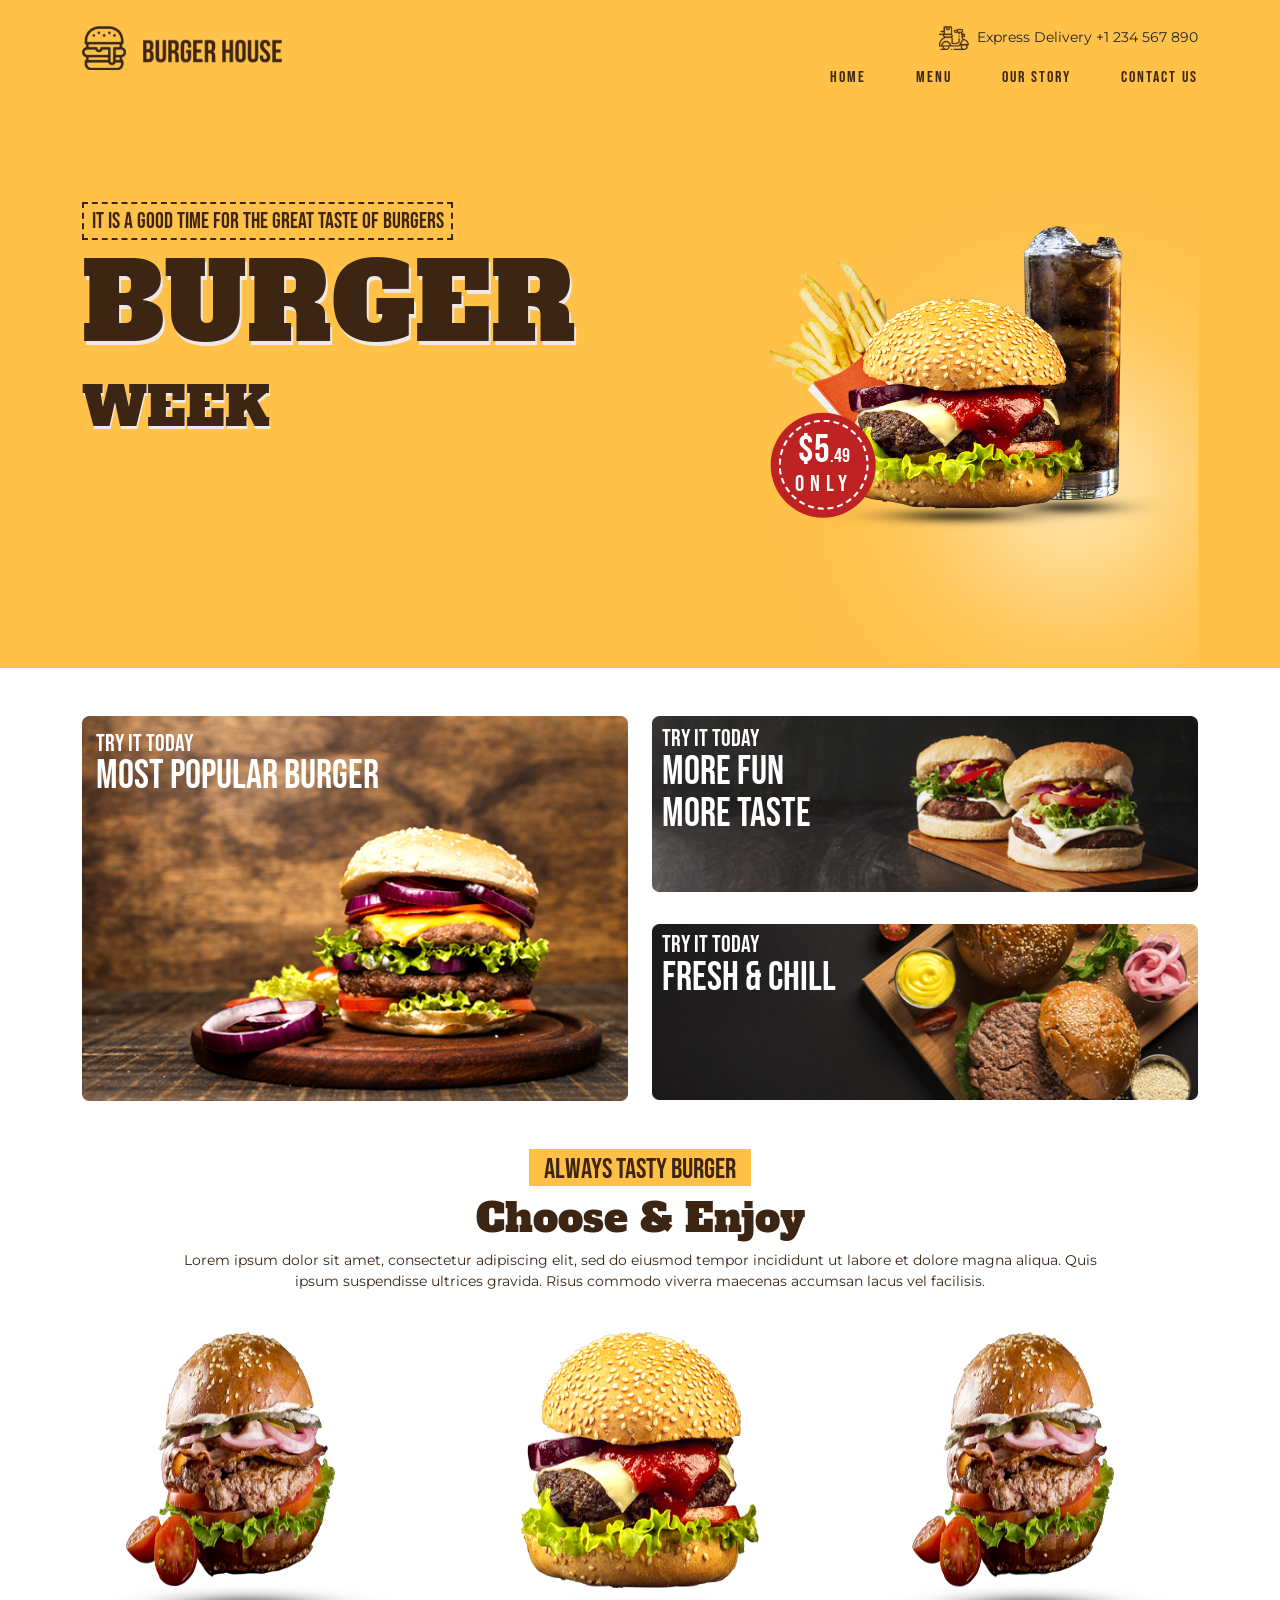
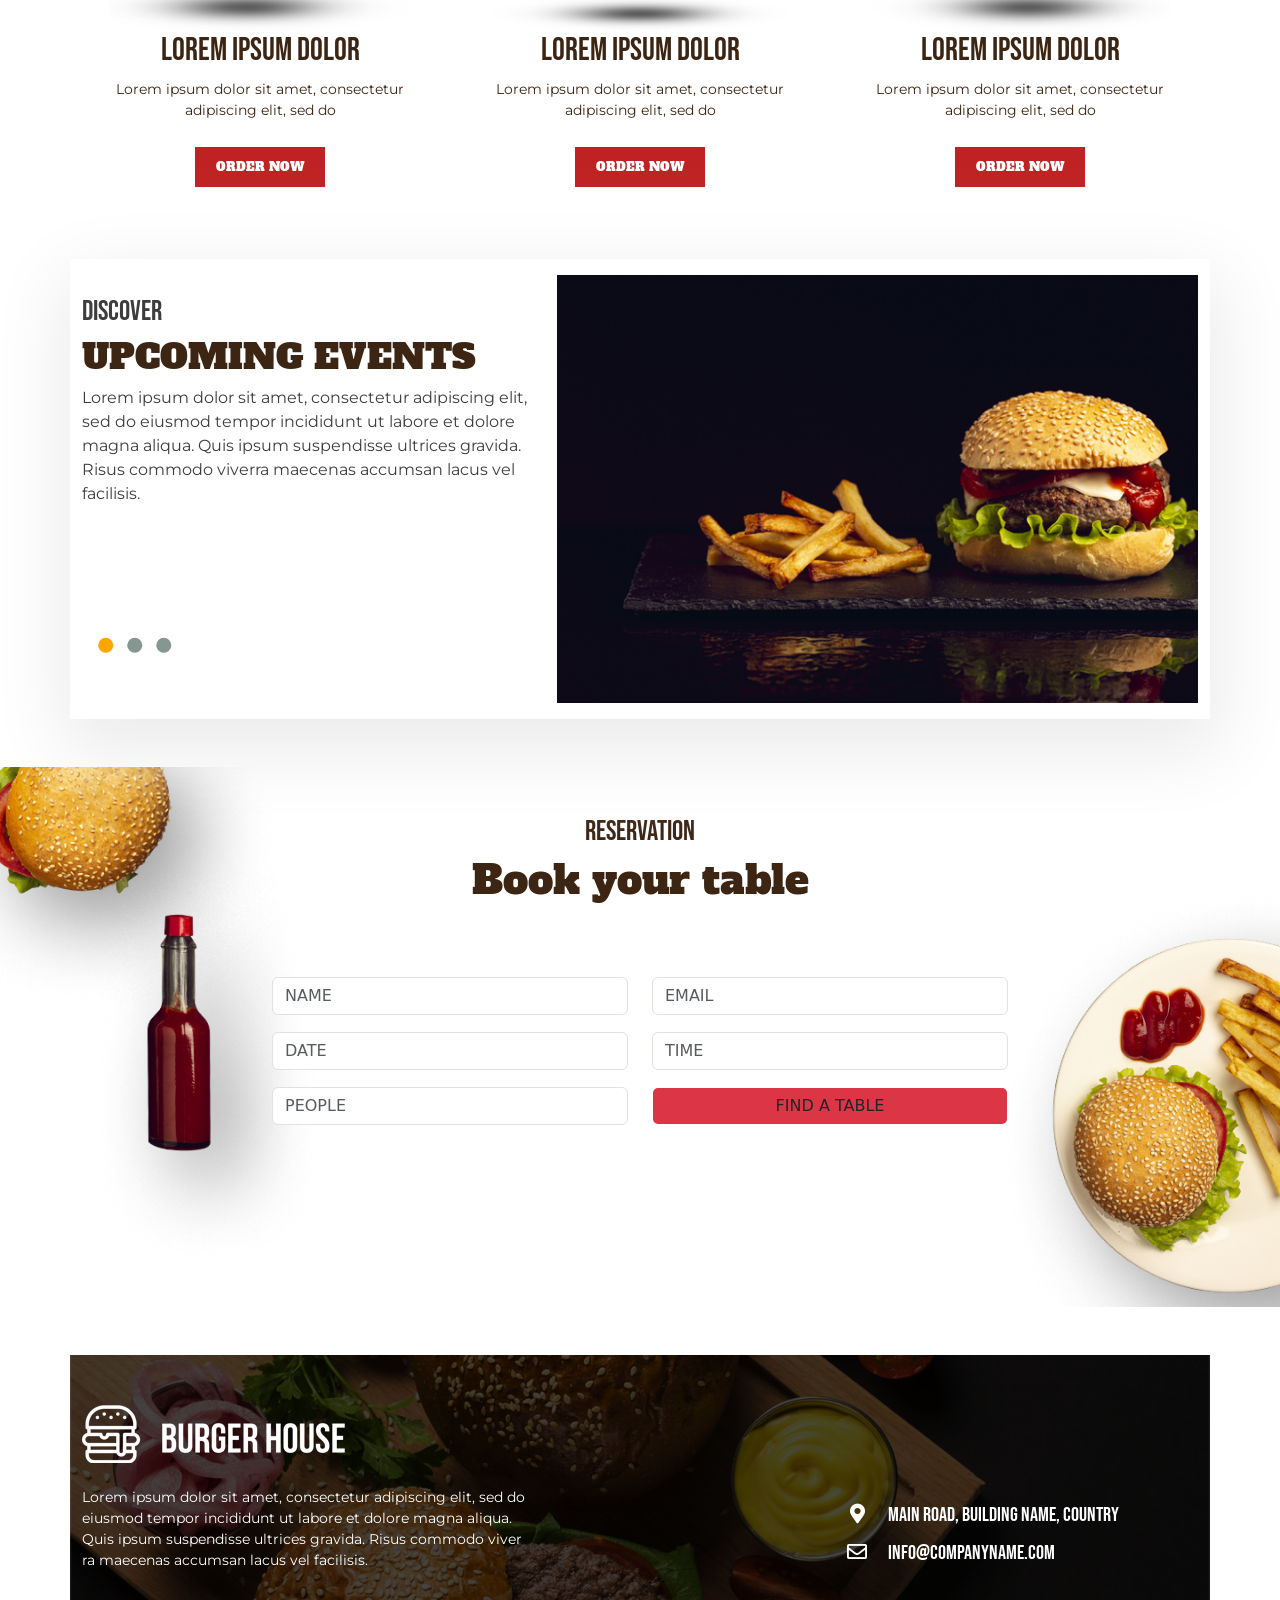
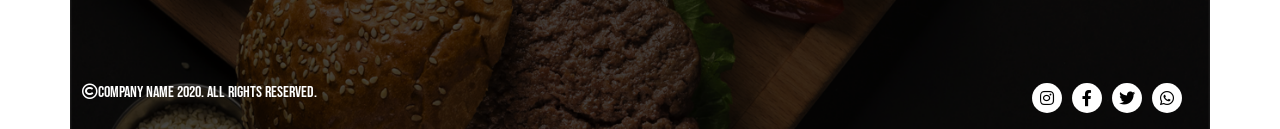
==== index.html @ c2aafd09 "Add files via upload" ====
<!doctype html>
<html lang="en">
  <head>
    <!-- Required meta tags -->
    <meta charset="utf-8">
    <meta name="viewport" content="width=device-width, initial-scale=1">
    <title>Burger</title>
    <link rel="shortcut icon" type="text/css" href="image/logo.png">
    <link rel="preconnect" href="https://fonts.googleapis.com">
    <link rel="preconnect" href="https://fonts.gstatic.com" crossorigin>
    <link href="https://fonts.googleapis.com/css2?family=Alfa+Slab+One&family=Bebas+Neue&family=Montserrat:wght@400;500;600;700;800;900&display=swap" rel="stylesheet">
    <link rel="stylesheet" href="https://pro.fontawesome.com/releases/v5.10.0/css/all.css">
    <!-- Bootstrap CSS -->
    <link href="https://cdn.jsdelivr.net/npm/bootstrap@5.0.2/dist/css/bootstrap.min.css" rel="stylesheet">
    <link rel="stylesheet" type="text/css" href="css/owl.carousel.min.css">
    <link rel="stylesheet" type="text/css" href="css/owl.theme.default.min.css">
    <link rel="stylesheet" type="text/css" href="css/style.css">
    <link rel="stylesheet" type="text/css" href="css/media.css">
  </head>
  <body>
    <!-- header section start -->
    <header class="header-section pt-3">
      <div class="container">
        <div class="row alv">
          <div class="col-lg-4 ms-auto apj">
            <p><img src="image/logo2.png">Express Delivery +1 234 567 890</p>
          </div>
        </div>
        <nav class="navbar navbar-expand-lg navbar-light">
          <div class="container-fluid p-0">
            <a class="navbar-brand" href="#"><img class="xy" src="image/logo.png"></a>
            <button class="navbar-toggler" type="button" data-bs-toggle="collapse" data-bs-target="#navbarSupportedContent" aria-controls="navbarSupportedContent" aria-expanded="false" aria-label="Toggle navigation">
              <span class="navbar-toggler-icon"></span>
            </button>
            <div class="collapse navbar-collapse" id="navbarSupportedContent">
              <ul class="navbar-nav ms-auto mb-2 mb-lg-0">
                <li class="nav-item">
                  <a class="nav-link" href="#">Home</a>
                </li>
                <li class="nav-item">
                  <a class="nav-link" href="#">Menu</a>
                </li>
                <li class="nav-item">
                  <a class="nav-link" href="#">Our Story</a>
                </li>
                <li class="nav-item">
                  <a class="nav-link" href="#">Contact Us</a>
                </li>
              </ul>
            </div>          
          </div>
        </nav>
        <div class="banner">
          <div class="row">
            <div class="col-md-6 mt-3 mt-lg-5 pt-lg-5">
              <div class="hh"><h4>It is a good time for the great taste of burgers</h4></div>
              <h1>Burger</h1>
              <h2>Week</h2>
            </div>
            <div class="col-md-6">
              <div class="banner-image">
                <img src="image/banner.png" class="img-fluid">
                <div class="rate">
                  <div class="rate-content">
                    <p class="full">$5<span>.49</span></p>
                    <p class="only">only</p>
                  </div>
                </div>
              </div>
            </div>
          </div>
        </div>
      </div>
    </header>
    <!-- header section end -->
    <!-- popular section start  -->
    <section class="popular-section my-5">
      <div class="container">
        <div class="row">
          <div class="col-md-6 popular-one">
            <div class="popular-image">
              <img src="image/popular1.png" class="img-fluid">
            </div>
            <div class="popular-content">
              <h4>Try it today</h4>
              <h1>Most Popular Burger</h1>
            </div>
          </div>
          <div class="col-md-6">
            <div class="row">
              <div class="col-md-12 mb-4 mt-4 mt-md-0 popular-one">
                <div class="popular-image">
                  <img src="image/popular2.png" class="img-fluid">
                </div>
                <div class="popular-content">
                  <h4>Try it today</h4>
                  <h1>More fun</h1>
                  <h1>more taste</h1>
                </div>
              </div>
              <div class="col-md-12 mt-lg-2 popular-one">
                <div class="popular-image">
                  <img src="image/popular3.png" class="img-fluid">
                </div>
                <div class="popular-content">
                  <h4>Try it today</h4>
                  <h1>fresh & chill</h1>
                </div>
              </div>
            </div>
          </div>
        </div>
      </div>
    </section>
    <!-- popular section end  -->
    <!-- choose section start -->
    <section class="choose-section text-center">
      <div class="container">
        <div class="row">
          <div class="col-md-10 m-auto">
            <div class="always"><h3>Always Tasty Burger</h3></div>
            <h1>Choose & Enjoy</h1>
            <p>Lorem ipsum dolor sit amet, consectetur adipiscing elit, sed do eiusmod tempor incididunt ut labore et dolore magna aliqua. Quis ipsum suspendisse ultrices gravida. Risus commodo viverra maecenas accumsan lacus vel facilisis. </p>
          </div>
        </div>
        <div class="row my-4">
          <div class="col-md-4">
            <div class="choose-burger">
              <img src="image/shadow1.png" class="img-fluid">
            </div>
            <h2>Lorem ipsum dolor</h2>
            <p>Lorem ipsum dolor sit amet, consectetur adipiscing elit, sed do</p>
            <button class="btn">order now</button>
          </div>
          <div class="col-md-4 my-5 my-md-0">
            <div class="choose-burger">
              <img src="image/shadow2.png" class="img-fluid">
            </div>
            <h2>Lorem ipsum dolor</h2>
            <p>Lorem ipsum dolor sit amet, consectetur adipiscing elit, sed do</p>
            <button class="btn">order now</button>
          </div>
          <div class="col-md-4">
            <div class="choose-burger">
              <img src="image/shadow3.png" class="img-fluid">
            </div>
            <h2>Lorem ipsum dolor</h2>
            <p>Lorem ipsum dolor sit amet, consectetur adipiscing elit, sed do</p>
            <button class="btn">order now</button>
          </div>
        </div>
      </div>
    </section>
    <!-- choose section end -->
    <!-- slider section start -->
    <section class="slider-section pt-5">
      <div class="container owl-carousel owl-theme slider-shadow">
        <div class="row py-3">
          <div class="col-lg-5 col-md-6">
            <h3>Discover</h3>
            <h1>Upcoming Events</h1>
            <p>Lorem ipsum dolor sit amet, consectetur adipiscing elit, sed do eiusmod tempor incididunt ut labore et dolore magna aliqua. Quis ipsum suspendisse ultrices gravida. Risus commodo viverra maecenas accumsan lacus vel facilisis. </p>
          </div>
          <div class="col-lg-7 col-md-6">
            <div class="slider-image">
              <img src="image/slider-image.png" class="img-fluid">
            </div>
          </div>
        </div>
        <div class="row py-3">
          <div class="col-lg-5 col-md-6">
            <h3>Discover</h3>
            <h1>Upcoming Events</h1>
            <p>Lorem ipsum dolor sit amet, consectetur adipiscing elit, sed do eiusmod tempor incididunt ut labore et dolore magna aliqua. Quis ipsum suspendisse ultrices gravida. Risus commodo viverra maecenas accumsan lacus vel facilisis. </p>
          </div>
          <div class="col-lg-7 col-md-6">
            <div class="slider-image">
              <img src="image/slider2.jpg" class="img-fluid">
            </div>
          </div>
        </div>
        <div class="row py-3">
          <div class="col-lg-5 col-md-6">
            <h3>Discover</h3>
            <h1>Upcoming Events</h1>
            <p>Lorem ipsum dolor sit amet, consectetur adipiscing elit, sed do eiusmod tempor incididunt ut labore et dolore magna aliqua. Quis ipsum suspendisse ultrices gravida. Risus commodo viverra maecenas accumsan lacus vel facilisis. </p>
          </div>
          <div class="col-lg-7 col-md-6">
            <div class="slider-image">
              <img src="image/slider3.jpeg" class="img-fluid">
            </div>
          </div>
        </div>
      </div>
    </section>
    
    <!-- slider section end -->
    <!-- contact section start -->
    <section class="contact-section text-center">
      <div class="container">
        <div class="row py-5 mt-5">
          <h3>Reservation</h3>
          <h1>Book your table</h1>
        </div>
        <form>
          <div class="row">
            <div class="col-sm-8 m-auto">
              <div class="row">
                <div class="col-md-6">
                  <input type="text" placeholder="NAME" class="form-control" name="">
                </div>
                <div class="col-md-6">
                  <input type="email" placeholder="EMAIL" class="form-control" name="">
                </div>
                <div class="col-md-6">
                  <input type="text" placeholder="DATE" class="form-control" name="">
                </div>
                <div class="col-md-6">
                  <input type="text" placeholder="TIME" class="form-control" name="">
                </div>
                <div class="col-md-6">
                  <input type="text" placeholder="PEOPLE" class="form-control" name="">
                </div>
                <div class="col-md-6">
                  <input value="FIND A TABLE" type="submit" class="btn bg-danger form-control" name="">
                </div>
              </div>
            </div>
          </div>
        </form>
      </div>
    </section>
    <!-- contact section end -->
    <!-- footer section start -->
    <footer class="footer-section">
      <div class="container bg">
        <div class="row mt-5">
          <div class="footer-image">
            <img src="image/logo.png" class="img-fluid">
          </div>
        </div>
        <div class="row justify-content-between my-4 pb-4">
          <div class="col-lg-5 col-sm-6">
            <p>Lorem ipsum dolor sit amet, consectetur adipiscing elit, sed do eiusmod tempor incididunt ut labore et dolore magna aliqua. Quis ipsum suspendisse ultrices gravida. Risus commodo viver ra maecenas accumsan lacus vel facilisis. </p>
          </div>
          <div class="col-lg-4 col-sm-6">
            <h5 class="mt-3"><div class="footer-icon"><i class="fas fa-map-marker-alt"></i></div>Main Road, Building Name, Country</h5>
            <h5><div class="footer-icon"><i class="far fa-envelope"></div></i>info@companyname.com</h5>
          </div>
        </div>
        <div class="row justify-content-between pb-3 pt-lg-5">
          <div class="col-lg-4 col-sm-6 col-md-5">
            <h6><i class="far fa-copyright"></i>Company Name 2020. All rights reserved.</h6>
          </div>
          <div class="col-lg-2 col-sm-6 col-md-4">
            <ul>
              <li><i class="fab fa-instagram"></i></li>
              <li><i class="fab fa-facebook-f"></i></li>
              <li><i class="fab fa-twitter"></i></li>
              <li><i class="fab fa-whatsapp"></i></li>
            </ul>
          </div>
        </div>
      </div>
    </footer>
    <!-- footer section end -->

    <!-- Optional JavaScript; choose one of the two! -->
    <script src="https://ajax.googleapis.com/ajax/libs/jquery/1.12.4/jquery.min.js"></script>
    <!-- Option 1: Bootstrap Bundle with Popper -->
    <script src="https://cdn.jsdelivr.net/npm/bootstrap@5.0.2/dist/js/bootstrap.bundle.min.js"></script>
    <script src="js/owl.carousel.min.js"></script>
    <script>
        $(document).ready(function(){
            $(".owl-carousel").owlCarousel({
              items:1,
              loop:true,
              slideTransition:`1000`,
              autoplay:true,
              autoplayTimeout:2000,
              
            });
        });
    </script>

    <!-- Option 2: Separate Popper and Bootstrap JS -->
  </body>
</html>
---- css/style.css ----
*{
	margin: 0;
	padding: 0;
}
.header-section{
	background: #ffc148;
	/* position: relative; */
	}
.apj{
	margin-bottom: -30px;
	text-align: right;
}
.apj p{
	 margin-top: 10px;
	 font-family: 'Montserrat', sans-serif;
	 font-size: 14px;
	 font-weight: ;
	 font-weight: 400;
}
.apj p img{
	width: 30px;
	margin-right: 8px;
}
.xy{
	margin-top: -50px;
	width: 200px;
}
.navbar-expand-lg .navbar-nav .nav-link{
	padding-left: 50px;
	padding-right: 0;
	margin-top: 14px;
	font-size: 16px;
	color: #3d2514;
	font-family: 'Bebas Neue', cursive;
	letter-spacing: 2px;
	transition: 0.6s all;
}
.navbar-expand-lg .navbar-nav .nav-link:hover{
	color: #fff;
}
.banner{

}
.hh{	
	width: 68%;	
	border: 2px dashed #3d2514;	
	display: flex;	
	justify-content: center;	
	align-items: center;
	}
.hh h4{
	font-family: 'Bebas Neue', cursive;
	margin: 0;
	margin: 5px 7px 2px 7px;
	color: 3d2514;
	color: #3d2514;
	font-size: 22px;
}
.banner h1{
	font-family: 'Alfa Slab One', cursive;
	text-transform: uppercase;
	font-size: 106px;
	font-weight: 500;
	color: #3d2514;
	text-shadow: 2px 4px #efe8e8;
}
.banner h2{
	font-family: 'Alfa Slab One', cursive;
	text-transform: uppercase;
	font-weight: 500;
	font-size: 54px;
	padding: 0;
	color: #3d2514;
	text-shadow: 1px 3px #efe8e8;
}
.banner-image{
 	position: relative;
}
.banner-image img{

}
.rate{
	position: absolute;
	top: 67%;
	left: 27%;
	transform: translate(-27%, -67%);
	width: 105px;
	height: 105px;
	background: #bf2222;
	display: flex;
	justify-content: center;
	border-radius: 50%;
	align-items: center;
}
.rate-content{
	width: 90px;
	height: 90px;
	border: 1px deshed white;
	font-family: 'Bebas Neue', cursive;
	border: 2px dashed white;
	border-radius: 51%;
	text-align: center;
}
.full{
	font-family: 'Bebas Neue', cursive;
	font-size: 39px;
	color: #ffffff;
}
.full span{
	font-size: 20px;
}
.only{
	font-family: 'Bebas Neue', cursive;
	font-size: 23px;
	color: #ffffff;
	margin-block-start: -30px;
	letter-spacing: 6px;
}
.popular-section{

}
.popular-one{
	position: relative;
}
.popular-image{

}
.popular-image img{

}
.popular-content{	
	position: absolute;	
	top: 3%;	
	left: 3%;
	transform: translate(3%, 3%);
}
.popular-content h4{
	font-family: 'Bebas Neue', cursive;
	color: #fff;
}
.popular-content h1{
	font-family: 'Bebas Neue', cursive;
	color: #fff;
	margin-top: -14px;
}
.choose-section{

}
.always{
	width: 24%;
	background: #ffc045;
	margin: auto;
}
.always h3{
	padding-top: 4px;
	font-family: 'Bebas Neue', cursive;
	color: #3d2514;
}
.choose-section h1{
	font-family: 'Alfa Slab One', cursive;
	color: #3d2514;
}
.choose-section h2{
	color: #3d2514;
	font-family: 'Bebas Neue', cursive;
}
.choose-section p{
	color: #3d2514;
	font-family: 'Montserrat', sans-serif;
	font-size: 14px;
	font-weight: 400;
}
.choose-burger{
}
.choose-burger img{
	width: 300px;
	height: 300px;
}
.choose-section button{
	font-family: 'Alfa Slab One', cursive;
	background: #bf2222;
	color: #fff;
	text-transform: uppercase;
	border-radius: inherit;
	font-size: 12px;
	padding: 10px 20px;
	margin-top: 10px;
	transition: 0.5s all;
}
.choose-section button:hover{
	color: #ffc045;
}
.slider-section{

}
.slider-shadow{
	box-shadow: 2px 25px 71px 9px #ebebeb;
}
.slider-section h1{
	color: #3d2514;
	font-family: 'Alfa Slab One', cursive;
	text-transform: uppercase;
	font-size: 35px;
}
.slider-section h3{
	font-family: 'Bebas Neue', cursive;
	color: #3d3d3d;
	margin-top: 20px;
}
.slider-section p{
	color: #3d3d3d;
	font-family: 'Montserrat', sans-serif;
}
.owl-theme .owl-dots .owl-dot span{
	background: #869791;
	height: 15px;
	width: 15px;
	display: flex;
	transition: .6s all;
}
.owl-theme .owl-dots .owl-dot span:hover{
	background: #fff;
}
.owl-theme .owl-dots .owl-dot.active span{
	background: orange;
}
.owl-carousel{
	position: relative;
}
.owl-theme .owl-dots{
	position: absolute;
	top: 85%;
	left: 2%;
	transform: translate(-2%, -85%);
}
.contact-section{
	background-image: url(../image/conntact-bg.png);
	background-size: cover;
	background-repeat: no-repeat;
	background-position: center;
	min-height: 60vh;
}
.contact-section h3{
	font-family: 'Bebas Neue', cursive;
	color: #3d2514;
}
.contact-section h1{
	font-family: 'Alfa Slab One', cursive;
	color: #3d2514;
}
.contact-section input{
	margin-top: 17px;
}
.contact-section form{
	margin-bottom: 50px;
}
.form-control:focus {
	background: transparent;
    outline: none;
    box-shadow: none;
    border-color: #ced4da;
}
.footer-section{

}
.bg{
	background-image: url(../image/footer-image.png);
	background-repeat: no-repeat;
	background-position: center;
	background-size: cover;
}
.footer-image{
	margin-top: 50px;
}
.footer-image img{
	filter: brightness(0) invert(1);
}
.footer-section h5{
	color: #fff;
	font-family: 'Bebas Neue', cursive;
	display: flex;
}
.footer-section p{
	color: #fff;
	font-family: 'Montserrat', sans-serif;
	font-size: 14px;
}
.footer-section h5 i{
	font-size: 20px;
	/* margin-right: 16px; */
	margin-bottom: 8px;
}
.footer-icon{
	height: 30px;
	width: 30Px;
	display: flex;
	justify-content: center;
	align-items: center;
	margin-right: 16px;
}
.footer-section h6{
	color: #fff;
	font-family: 'Bebas Neue', cursive;
}
.footer-section ul{
	display: flex;
	list-style: none;
	margin: 0;
	padding: 0;
}
.footer-section ul li i{
	border-radius: 30px;
	background: #fff;
	color: black;
	width: 30px;
	height: 30px;
	margin-right: 10px;
	display: flex;
	justify-content: center;
	align-items: center;
	transition: 0.5s all;
}
.footer-section ul li i:hover{
	background: orange;
	color: #fff;
}
---- css/media.css ----
@media(max-width: 1199px) and (min-width: 992px){
	.hh{
		width: 80%;
	}
}

@media(max-width: 991px){
	.alv{
		display: none;
	}
	.navbar-expand-lg .navbar-nav .nav-link{
		margin-top: 0;
	}
	.xy{
	margin-top: 0;
	}
	.slider-section h3{
		margin-top: 0;
	}
	.slider-section h1{
		font-size: 25px;
	}
	.footer-image{
		text-align: center;
	}
	.footer-section p{
		text-align: center;
	}

	.footer-section h6{
		margin-top: 5px;
	}
}
@media(min-width: 768px) and (max-width: 991px){
	.owl-theme .owl-dots{
		top: 95%;
	   left: 50%;
	   transform: translate(-50%, -85%);
	}
}
@media(max-width: 767px){
	.banner-image {
		margin-top: -80px;
	}
	.slider-section{
		text-align: center;
	}
	.owl-theme .owl-dots{
		left: 50%;
		top: 100%;
		transform: translate(-50%, -100%);
	}
	.contact-section{
		background: transparent;
	}
}
@media(max-width: 575px){
	.hh h4{
		font-size: 16px;
	}
	.banner h1{
		font-size: 40px;
	}
	.banner h2{
		font-size: 30px;
	}
}
@media(max-width: 575px) and (min-width: 461px){
	.hh{
		width: 54%;
	}
	.always{
		width: 38%;
	}

}
@media(max-width: 460px) and (min-width: 376px){
	.hh{
		width: 78%;
	}
	.always{
		width: 50%;
	}

}
@media(max-width: 375px){
	.hh{
		width: 92%;
	}
	.always{
		width: 52%;
	}
	
}
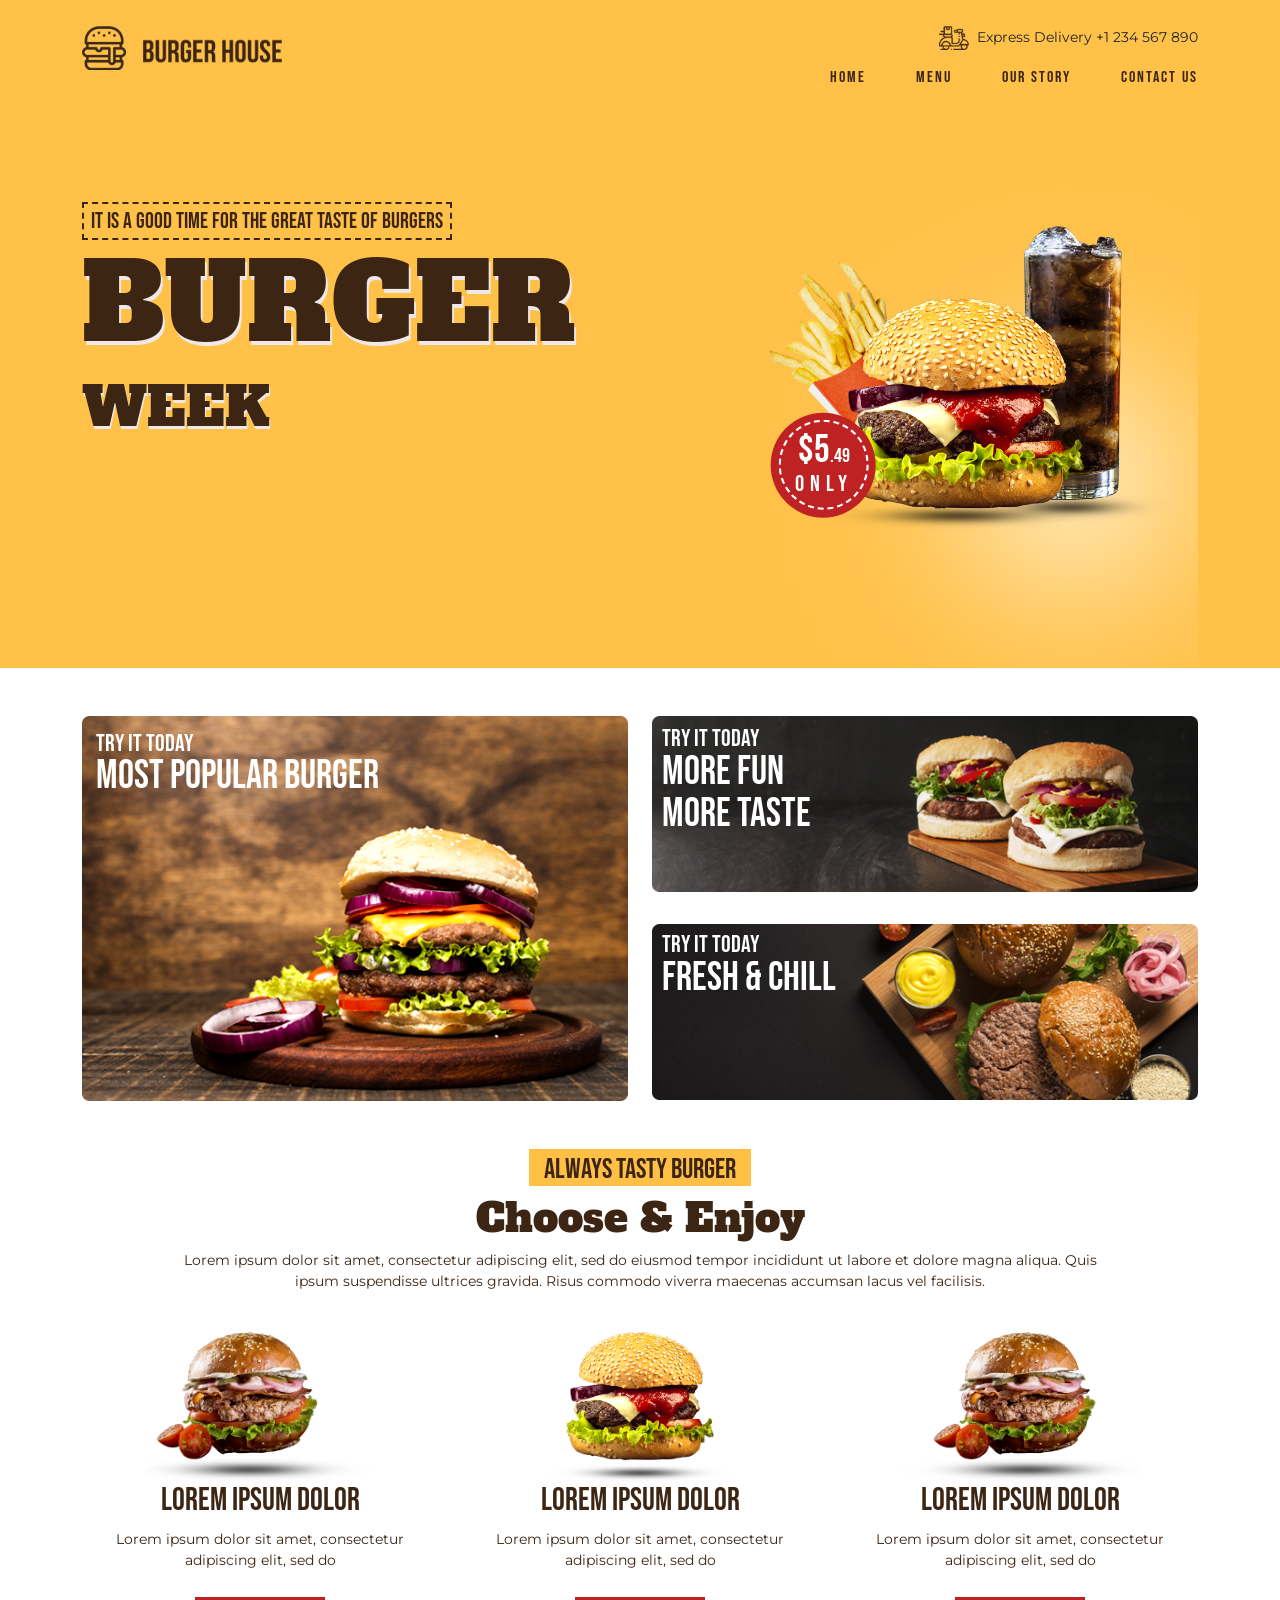
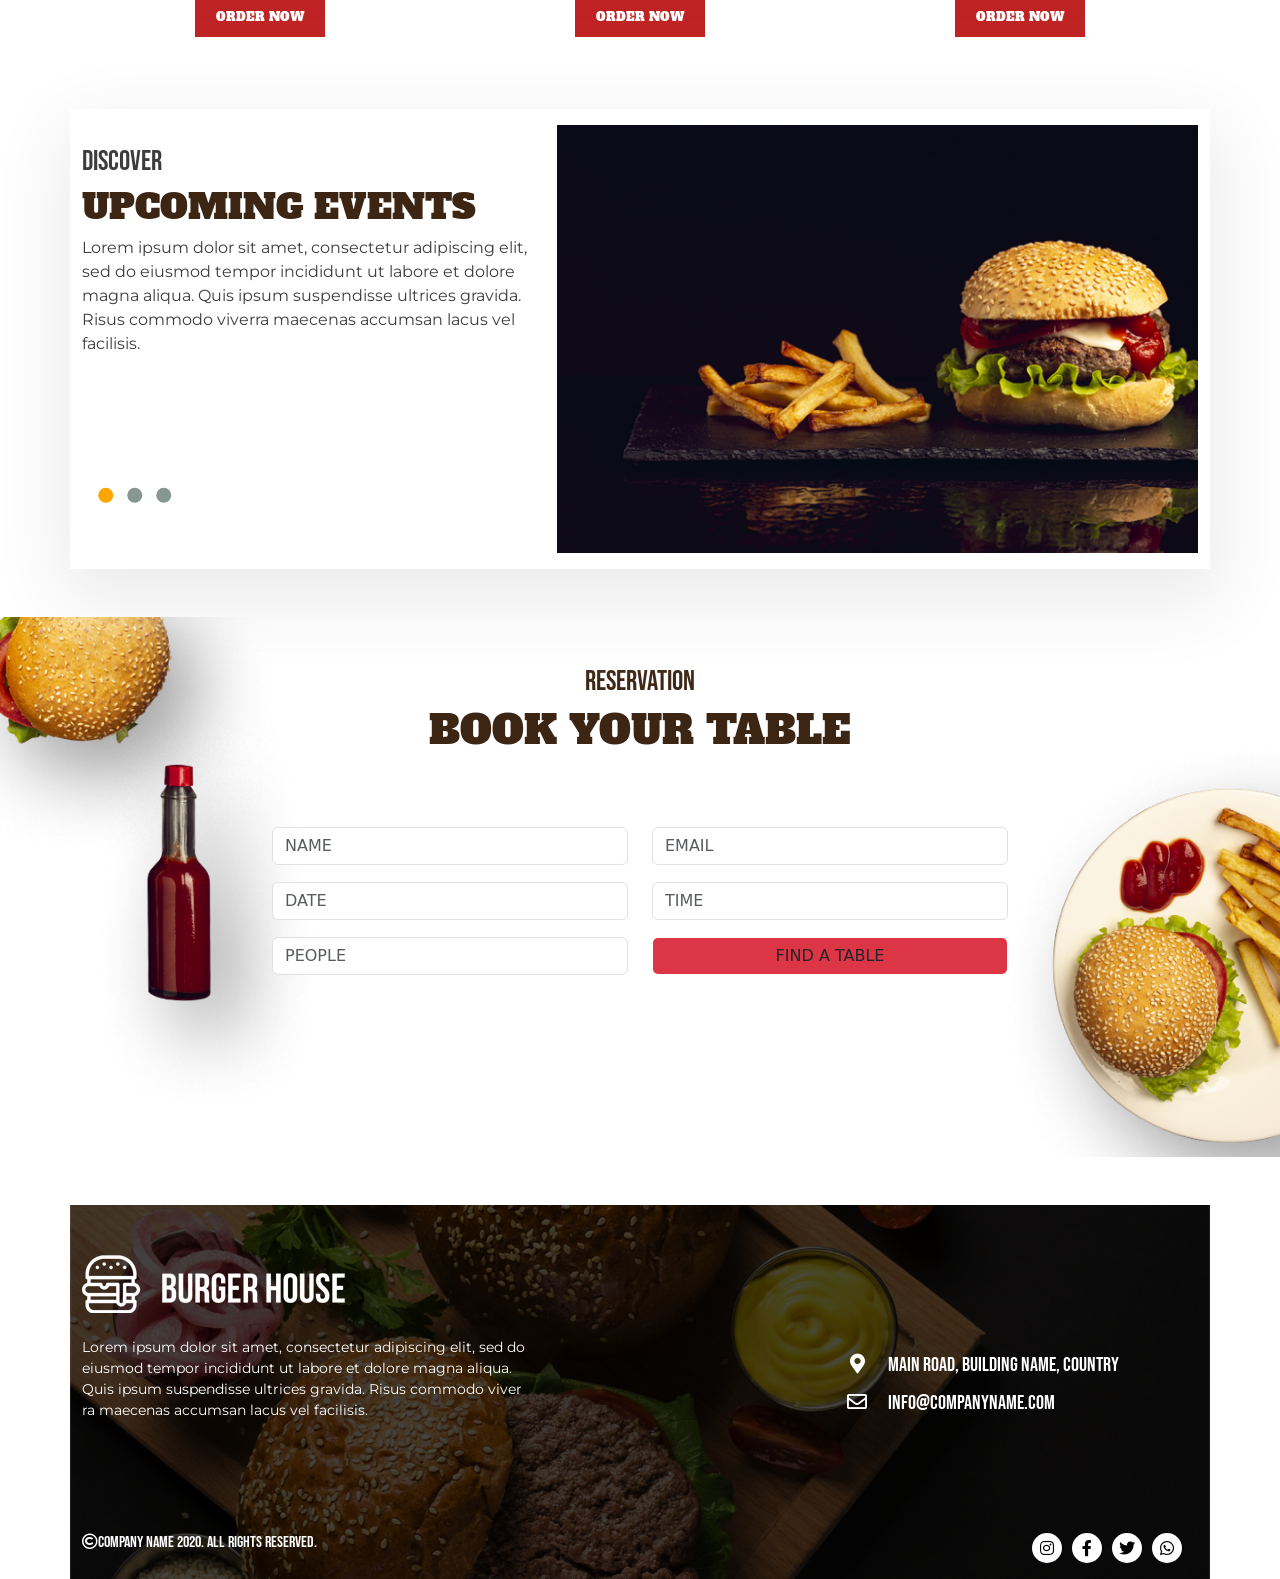
==== commit eb42f03c: "Add files via upload" ====
--- a/index.html
+++ b/index.html
@@ -28,23 +28,23 @@
         </div>
         <nav class="navbar navbar-expand-lg navbar-light">
           <div class="container-fluid p-0">
-            <a class="navbar-brand" href="#"><img class="xy" src="image/logo.png"></a>
+            <a class="navbar-brand" href="javascript:void(0)"><img class="xy" src="image/logo.png"></a>
             <button class="navbar-toggler" type="button" data-bs-toggle="collapse" data-bs-target="#navbarSupportedContent" aria-controls="navbarSupportedContent" aria-expanded="false" aria-label="Toggle navigation">
               <span class="navbar-toggler-icon"></span>
             </button>
             <div class="collapse navbar-collapse" id="navbarSupportedContent">
               <ul class="navbar-nav ms-auto mb-2 mb-lg-0">
                 <li class="nav-item">
-                  <a class="nav-link" href="#">Home</a>
-                </li>
-                <li class="nav-item">
-                  <a class="nav-link" href="#">Menu</a>
-                </li>
-                <li class="nav-item">
-                  <a class="nav-link" href="#">Our Story</a>
-                </li>
-                <li class="nav-item">
-                  <a class="nav-link" href="#">Contact Us</a>
+                  <a class="nav-link" href="index.html">Home</a>
+                </li>
+                <li class="nav-item">
+                  <a class="nav-link" href="#menu">Menu</a>
+                </li>
+                <li class="nav-item">
+                  <a class="nav-link" href="#history">Our Story</a>
+                </li>
+                <li class="nav-item">
+                  <a class="nav-link" href="#contact">Contact Us</a>
                 </li>
               </ul>
             </div>          
@@ -114,7 +114,7 @@
     </section>
     <!-- popular section end  -->
     <!-- choose section start -->
-    <section class="choose-section text-center">
+    <section id="menu" class="choose-section text-center">
       <div class="container">
         <div class="row">
           <div class="col-md-10 m-auto">
@@ -153,7 +153,7 @@
     </section>
     <!-- choose section end -->
     <!-- slider section start -->
-    <section class="slider-section pt-5">
+    <section id="history" class="slider-section pt-5">
       <div class="container owl-carousel owl-theme slider-shadow">
         <div class="row py-3">
           <div class="col-lg-5 col-md-6">
@@ -196,7 +196,7 @@
     
     <!-- slider section end -->
     <!-- contact section start -->
-    <section class="contact-section text-center">
+    <section id="contact" class="contact-section text-center">
       <div class="container">
         <div class="row py-5 mt-5">
           <h3>Reservation</h3>
--- a/css/style.css
+++ b/css/style.css
@@ -14,7 +14,6 @@
 	 margin-top: 10px;
 	 font-family: 'Montserrat', sans-serif;
 	 font-size: 14px;
-	 font-weight: ;
 	 font-weight: 400;
 }
 .apj p img{
@@ -38,13 +37,11 @@
 .navbar-expand-lg .navbar-nav .nav-link:hover{
 	color: #fff;
 }
-.banner{
-
-}
+
 .hh{	
-	width: 68%;	
+	/*width: 68%;*/	
 	border: 2px dashed #3d2514;	
-	display: flex;	
+	display: inline-block;	
 	justify-content: center;	
 	align-items: center;
 	}
@@ -52,9 +49,9 @@
 	font-family: 'Bebas Neue', cursive;
 	margin: 0;
 	margin: 5px 7px 2px 7px;
-	color: 3d2514;
 	color: #3d2514;
 	font-size: 22px;
+	text-align: center;
 }
 .banner h1{
 	font-family: 'Alfa Slab One', cursive;
@@ -76,9 +73,7 @@
 .banner-image{
  	position: relative;
 }
-.banner-image img{
-
-}
+
 .rate{
 	position: absolute;
 	top: 67%;
@@ -173,8 +168,7 @@
 .choose-burger{
 }
 .choose-burger img{
-	width: 300px;
-	height: 300px;
+	height: 150px;
 }
 .choose-section button{
 	font-family: 'Alfa Slab One', cursive;
@@ -247,6 +241,7 @@
 .contact-section h1{
 	font-family: 'Alfa Slab One', cursive;
 	color: #3d2514;
+	text-transform: uppercase;
 }
 .contact-section input{
 	margin-top: 17px;
--- a/css/media.css
+++ b/css/media.css
@@ -1,8 +1,6 @@
 
 @media(max-width: 1199px) and (min-width: 992px){
-	.hh{
-		width: 80%;
-	}
+	
 }
 
 @media(max-width: 991px){
@@ -67,27 +65,21 @@
 	}
 }
 @media(max-width: 575px) and (min-width: 461px){
-	.hh{
-		width: 54%;
-	}
+	
 	.always{
 		width: 38%;
 	}
 
 }
 @media(max-width: 460px) and (min-width: 376px){
-	.hh{
-		width: 78%;
-	}
+	
 	.always{
 		width: 50%;
 	}
 
 }
 @media(max-width: 375px){
-	.hh{
-		width: 92%;
-	}
+	
 	.always{
 		width: 52%;
 	}
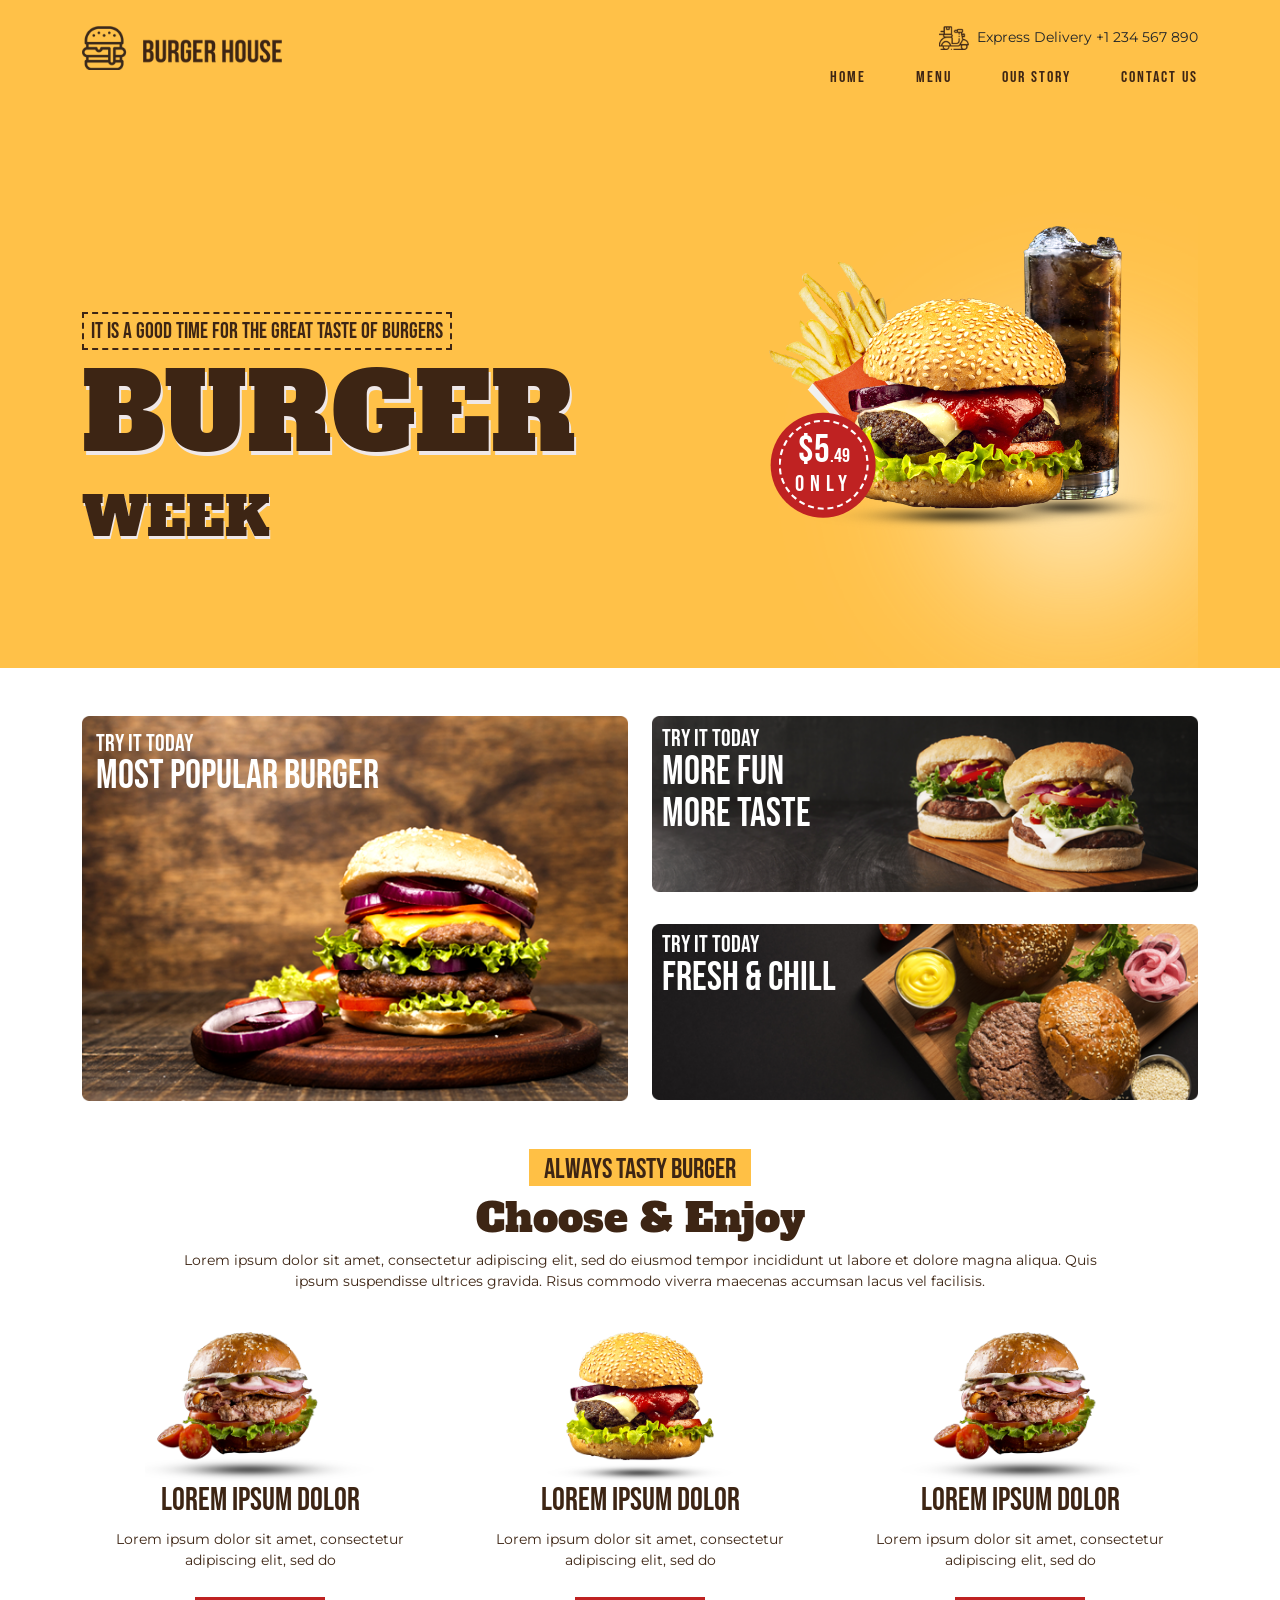
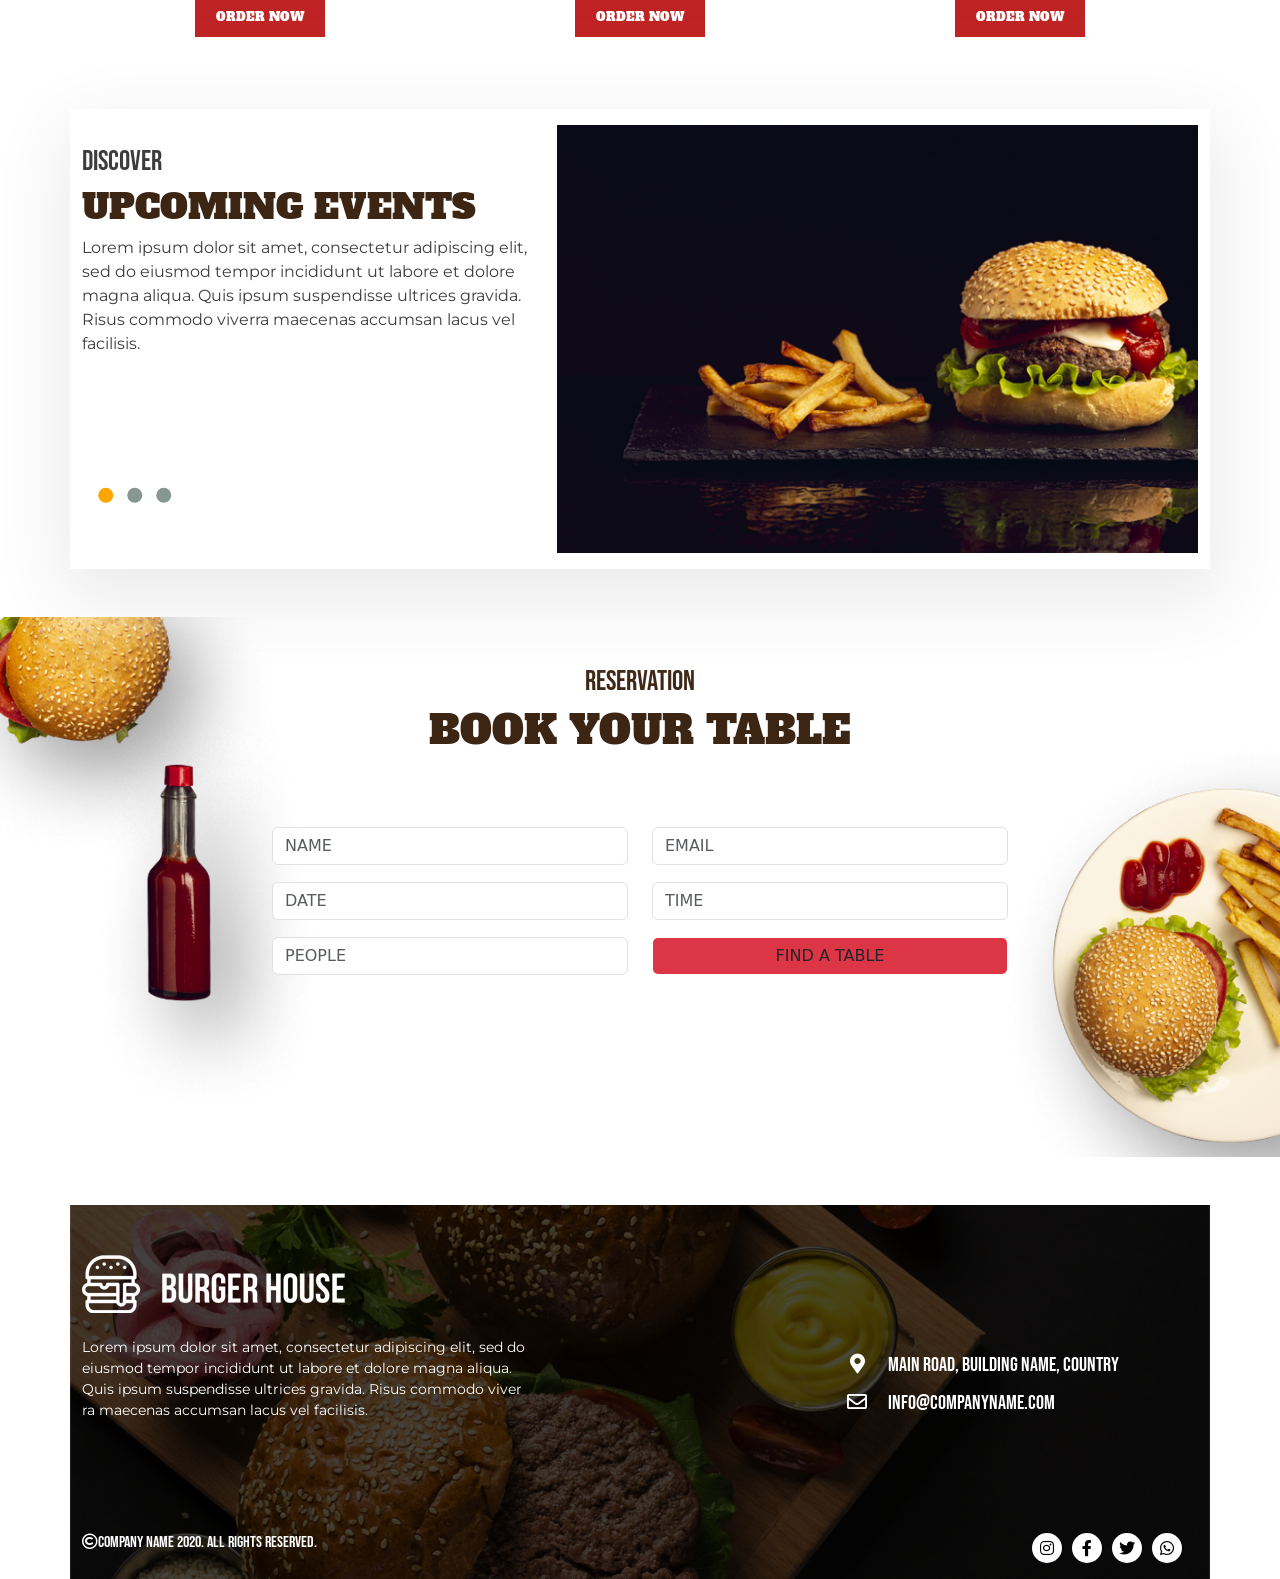
==== commit 51afa24f: "Update index.html" ====
--- a/index.html
+++ b/index.html
@@ -51,7 +51,7 @@
           </div>
         </nav>
         <div class="banner">
-          <div class="row">
+          <div class="row align-items-center">
             <div class="col-md-6 mt-3 mt-lg-5 pt-lg-5">
               <div class="hh"><h4>It is a good time for the great taste of burgers</h4></div>
               <h1>Burger</h1>
@@ -285,4 +285,4 @@
 
     <!-- Option 2: Separate Popper and Bootstrap JS -->
   </body>
-</html>+</html>
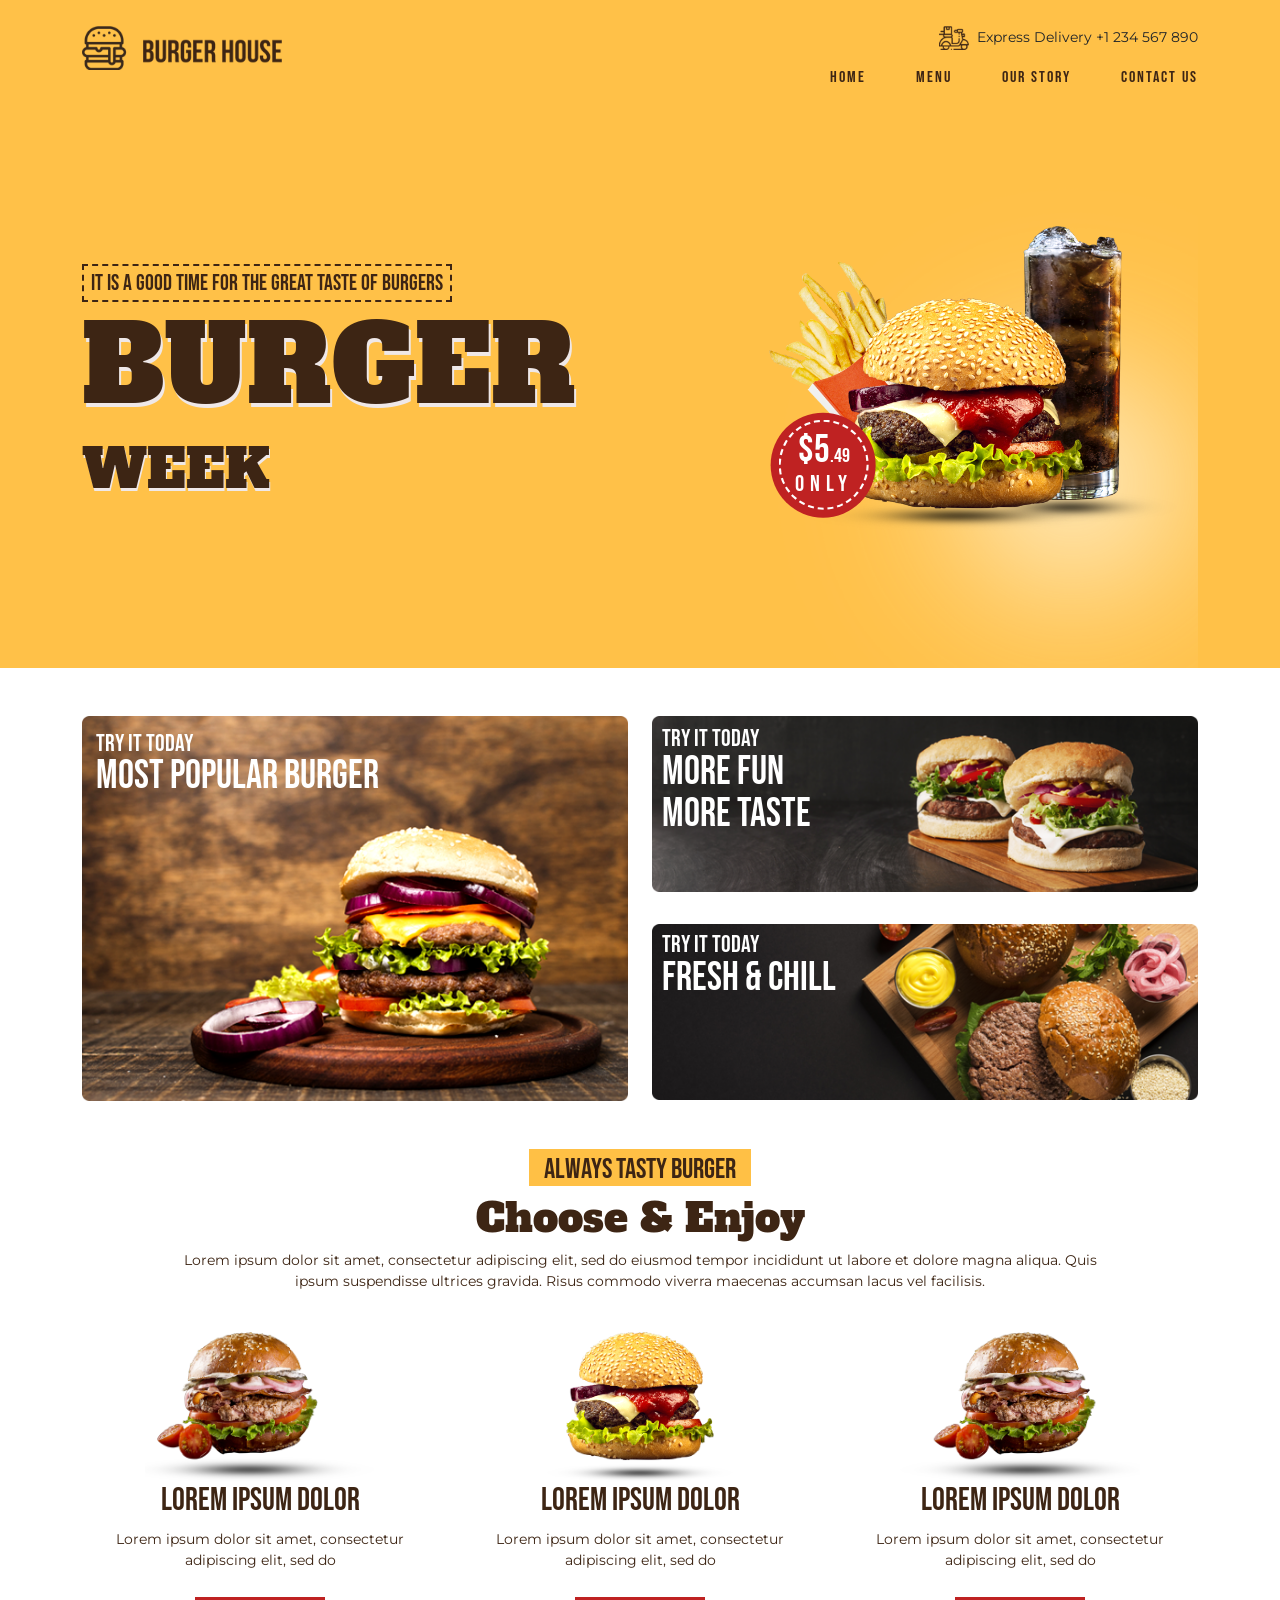
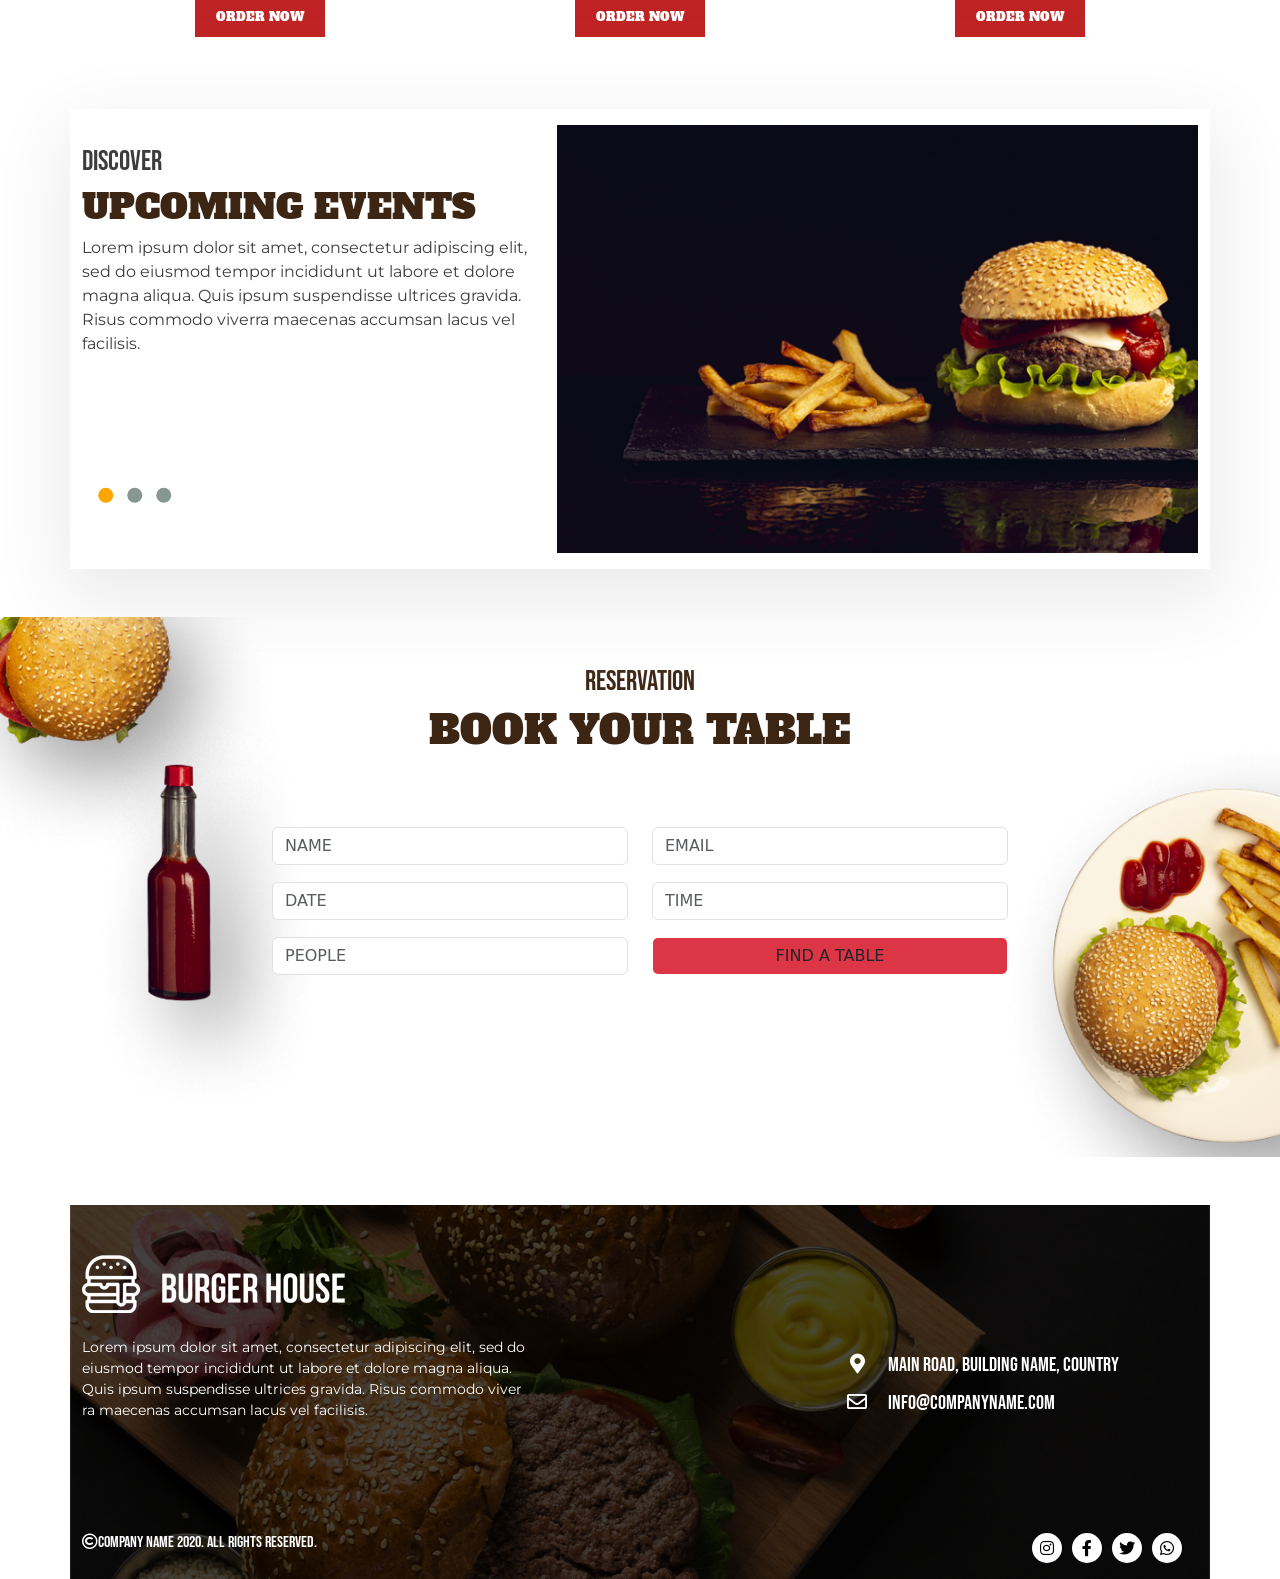
==== commit 42ba4818: "Update index.html" ====
--- a/index.html
+++ b/index.html
@@ -52,7 +52,7 @@
         </nav>
         <div class="banner">
           <div class="row align-items-center">
-            <div class="col-md-6 mt-3 mt-lg-5 pt-lg-5">
+            <div class="col-md-6">
               <div class="hh"><h4>It is a good time for the great taste of burgers</h4></div>
               <h1>Burger</h1>
               <h2>Week</h2>
